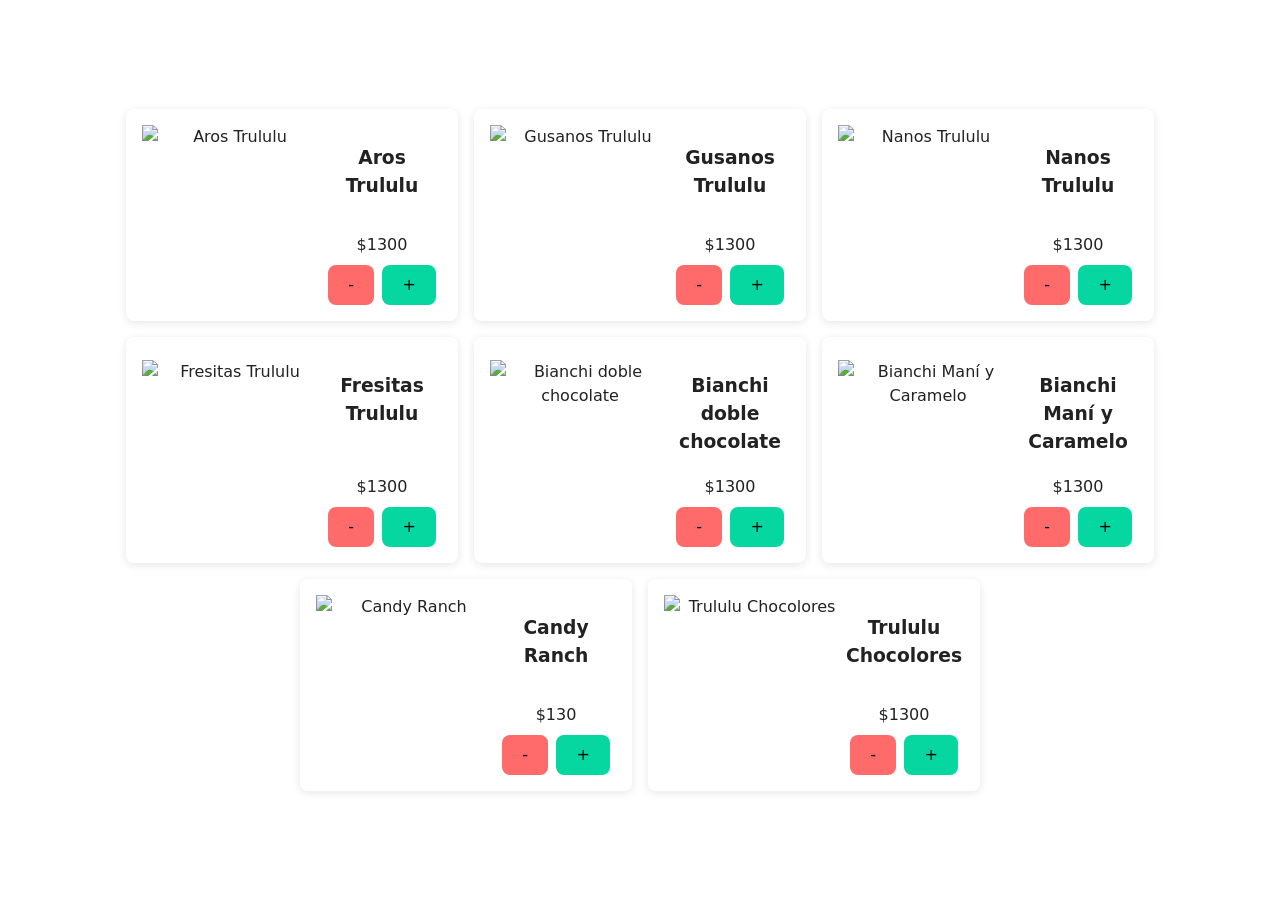
==== index.html @ 964f4a39 "Init" ====
<!doctype html>
<html lang="en">
  <head>
    <meta charset="UTF-8" />
    <link rel="icon" type="image/svg+xml" href="/vite.svg" />
    <meta name="viewport" content="width=device-width, initial-scale=1.0" />
    <title>candy-shop</title>
    <script type="module" crossorigin src="/assets/index-B51VzxhL.js"></script>
    <link rel="stylesheet" crossorigin href="/assets/index-HxWFFJcs.css">
  </head>
  <body>
    <div id="root"></div>
  </body>
</html>
---- assets/index-HxWFFJcs.css ----
:root{font-family:system-ui,Avenir,Helvetica,Arial,sans-serif;line-height:1.5;font-weight:400;color-scheme:light dark;color:#222;background-color:#fff;font-synthesis:none;text-rendering:optimizeLegibility;-webkit-font-smoothing:antialiased;-moz-osx-font-smoothing:grayscale}a{font-weight:500;color:#646cff;text-decoration:inherit}a:hover{color:#535bf2}body{margin:0;display:flex;place-items:center;min-width:320px;min-height:100vh}h1{font-size:3.2em;line-height:1.1}button{border-radius:8px;border:1px solid transparent;padding:.6em 1.2em;font-size:1em;font-weight:500;font-family:inherit;background-color:#06d6a0;cursor:pointer;transition:border-color .25s}button:hover{border-color:#646cff}button:focus,button:focus-visible{outline:4px auto -webkit-focus-ring-color}.products-screen{display:flex;flex-wrap:wrap;justify-content:center;padding:16px}.card{position:relative;display:flex;align-items:center;padding:16px;border-radius:8px;box-shadow:0 2px 8px #0000001a;margin:8px}.product-image{width:180px;height:180px;object-fit:contain}.product-info{display:flex;flex-direction:column;align-items:center;width:120px;height:100%}.product-info h3{height:100%}.product-info .buttons{display:flex;gap:8px;margin-top:8px}.rm-btn{background-color:#ff6b6b}.add-btn{background-color:#06d6a0}.quantity{position:absolute;color:#fff;font-weight:700;top:-5px;right:-5px;background-color:#06d6a0;border:2px solid #06d6a0;border-radius:50%;width:25px;height:25px}#root{max-width:1280px;margin:0 auto;padding:2rem;text-align:center}.cart-bar{position:fixed;bottom:0;left:50%;transform:translate(-50%);width:100%;max-width:420px;background-color:#fff;border-radius:20px 20px 0 0;box-shadow:0 -2px 10px #0000001a;padding:.8rem 1.5rem;box-sizing:border-box;display:flex;justify-content:space-between;align-items:center}.cart-info{display:flex;flex-direction:column;align-items:flex-start}.cart-info .total-price{font-size:large}.spacer{height:30px}
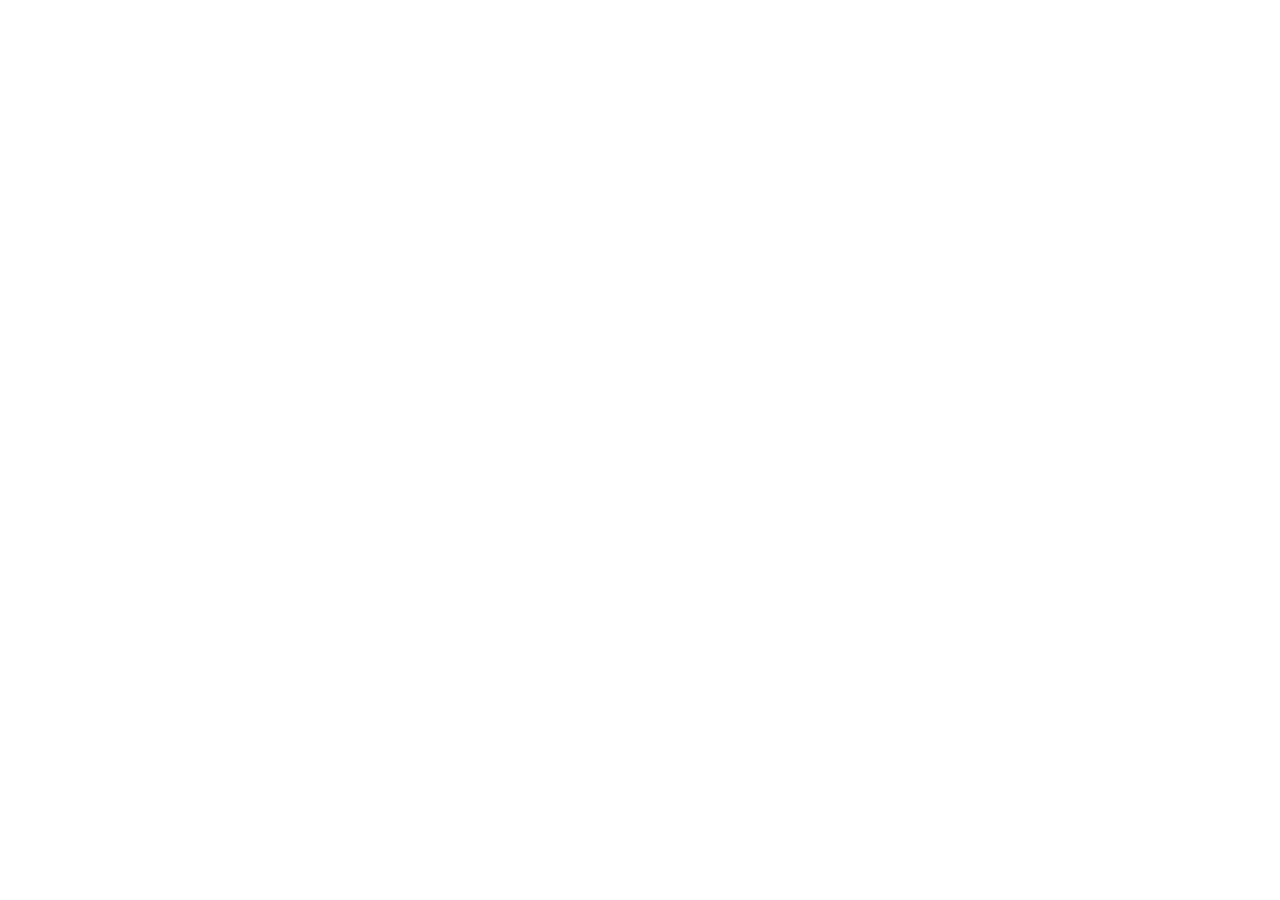
==== commit fa5257d5: "Init" ====
--- a/index.html
+++ b/index.html
@@ -5,8 +5,8 @@
     <link rel="icon" type="image/svg+xml" href="/vite.svg" />
     <meta name="viewport" content="width=device-width, initial-scale=1.0" />
     <title>candy-shop</title>
-    <script type="module" crossorigin src="/assets/index-B51VzxhL.js"></script>
-    <link rel="stylesheet" crossorigin href="/assets/index-HxWFFJcs.css">
+    <script type="module" crossorigin src="/Candy-Shop/assets/index-B51VzxhL.js"></script>
+    <link rel="stylesheet" crossorigin href="/Candy-Shop/assets/index-HxWFFJcs.css">
   </head>
   <body>
     <div id="root"></div>
